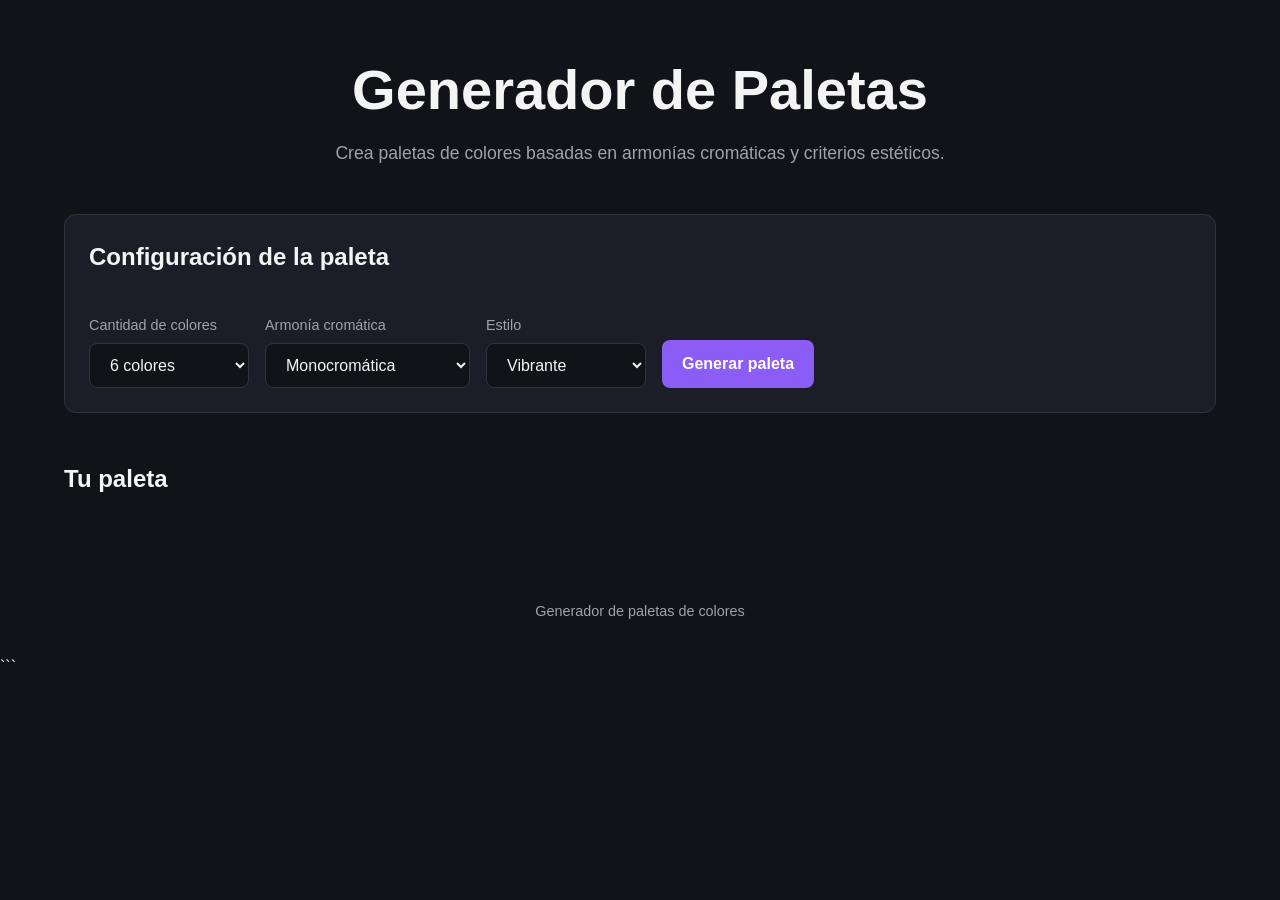
==== index.html @ 0fe21546 "primer commit" ====
<!DOCTYPE html>
<html lang="es">

<head>
    <meta charset="UTF-8">
    <meta name="viewport" content="width=device-width, initial-scale=1.0">

    <title>Generador de Paletas</title>

    <link rel="stylesheet" href="styles.css">
</head>

<body>

    <header>
        <h1>Generador de Paletas</h1>

        <p>
            Crea paletas de colores basadas en armonías cromáticas y criterios estéticos.
        </p>
    </header>

    <main>

        <section aria-labelledby="palette-settings-title">

            <h2 id="palette-settings-title">
                Configuración de la paleta
            </h2>

            <div class="setting">

                <label for="palette-size">
                    Cantidad de colores
                </label>

                <select id="palette-size" name="palette-size">
                    <option value="6">6 colores</option>
                    <option value="8">8 colores</option>
                    <option value="9">9 colores</option>
                </select>

            </div>


            <div class="setting">

                <label for="harmony">
                    Armonía cromática
                </label>

                <select id="harmony" name="harmony">

                    <option value="monochromatic">
                        Monocromática
                    </option>

                    <option value="analogous">
                        Análoga
                    </option>

                    <option value="complementary">
                        Complementaria
                    </option>

                    <option value="split-complementary">
                        Split-complementaria
                    </option>

                    <option value="triadic">
                        Triádica
                    </option>

                    <option value="tetradic">
                        Tetrádica
                    </option>

                </select>

            </div>


            <div class="setting">

                <label for="style">
                    Estilo
                </label>

                <select id="style" name="style">

                    <option value="vibrant">
                        Vibrante
                    </option>

                    <option value="pastel">
                        Pastel
                    </option>

                    <option value="dark">
                        Oscura
                    </option>

                    <option value="light">
                        Clara
                    </option>

                    <option value="muted">
                        Apagada
                    </option>

                </select>

            </div>


            <button type="button" id="generate-button">
                Generar paleta
            </button>

        </section>


        <section aria-labelledby="palette-title">

            <h2 id="palette-title">
                Tu paleta
            </h2>

            <div id="palette" aria-live="polite" aria-label="Colores de la paleta">
                <!-- Los colores serán generados por JavaScript -->
            </div>

        </section>

    </main>


    <footer>

        <p>
            Generador de paletas de colores
        </p>

    </footer>


    <div id="toast" role="status" aria-live="polite" aria-atomic="true">
    </div>


    <script src="script.js"></script>

</body>

</html>
```
---- styles.css ----
/* =========================
   VARIABLES
   ========================= */

:root {
  --background: #111318;
  --surface: #1b1e26;
  --surface-hover: #242832;

  --text: #f4f4f5;
  --text-muted: #a1a1aa;

  --accent: #8b5cf6;
  --accent-hover: #7c3aed;

  --border: #30343d;

  --radius: 0.75rem;
}

/* =========================
   RESET BÁSICO
   ========================= */

* {
  box-sizing: border-box;
  margin: 0;
  padding: 0;
}

body {
  min-height: 100vh;

  background-color: var(--background);
  color: var(--text);

  font-family: Arial, sans-serif;
  line-height: 1.5;
}

/* =========================
   HEADER
   ========================= */

header {
  padding: 3rem 5%;
  text-align: center;
}

header h1 {
  margin-bottom: 0.5rem;
  font-size: clamp(2rem, 5vw, 3.5rem);
}

header p {
  color: var(--text-muted);
  font-size: 1.1rem;
}

/* =========================
   MAIN
   ========================= */

main {
  width: min(90%, 75rem);
  margin: 0 auto;
}

/* =========================
   CONFIGURACIÓN
   ========================= */

section {
  margin-bottom: 3rem;
}

section h2 {
  margin-bottom: 1.5rem;
  font-size: 1.5rem;
}

section:first-child {
  display: flex;
  align-items: end;
  gap: 1rem;
  flex-wrap: wrap;

  padding: 1.5rem;

  background-color: var(--surface);
  border: 0.0625rem solid var(--border);
  border-radius: var(--radius);
}

section:first-child h2 {
  width: 100%;
}

/* =========================
   SELECTOR
   ========================= */

section:first-child div {
  display: flex;
  flex-direction: column;
  gap: 0.4rem;
}

label {
  color: var(--text-muted);
  font-size: 0.9rem;
}

select {
  min-width: 10rem;

  padding: 0.75rem 1rem;

  background-color: var(--background);
  color: var(--text);

  border: 0.0625rem solid var(--border);
  border-radius: 0.5rem;

  font: inherit;
  cursor: pointer;
}

/* =========================
   BOTÓN
   ========================= */

button {
  padding: 0.75rem 1.25rem;

  background-color: var(--accent);
  color: white;

  border: none;
  border-radius: 0.5rem;

  font: inherit;
  font-weight: 600;

  cursor: pointer;

  transition:
    background-color 0.2s ease,
    transform 0.2s ease;
}

button:hover {
  background-color: var(--accent-hover);
  transform: translateY(-0.1rem);
}

button:active {
  transform: translateY(0);
}

/* =========================
   FOCO
   ========================= */

button:focus-visible,
select:focus-visible {
  outline: 0.1875rem solid var(--accent);
  outline-offset: 0.2rem;
}

/* =========================
   PALETA
   ========================= */

#palette {
  display: grid;

  grid-template-columns: repeat(auto-fit, minmax(12rem, 1fr));

  gap: 1rem;
}

/* =========================
   TARJETAS DE COLOR
   ========================= */

.color-card {
  min-height: 15rem;

  display: flex;
  flex-direction: column;
  justify-content: end;

  overflow: hidden;

  background-color: var(--surface);

  border: 0.0625rem solid var(--border);
  border-radius: var(--radius);
}

.color-preview {
  flex: 1;
}

.color-code {
  padding: 1rem;

  background-color: var(--surface);

  font-family: monospace;
  font-size: 1rem;
  font-weight: bold;

  text-align: center;
}

/* =========================
   FOOTER
   ========================= */

footer {
  padding: 2rem 5%;

  color: var(--text-muted);

  text-align: center;
  font-size: 0.9rem;
}

/* =========================
   TOAST
   ========================= */

#toast {
  position: fixed;

  bottom: 2rem;
  left: 50%;

  transform: translateX(-50%);

  padding: 0.75rem 1.25rem;

  background-color: var(--surface);
  color: var(--text);

  border: 0.0625rem solid var(--border);
  border-radius: 0.5rem;

  opacity: 0;
  pointer-events: none;

  transition: opacity 0.3s ease;
}

#toast.visible {
  opacity: 1;
}

/* =========================
   RESPONSIVE
   ========================= */

@media (max-width: 40rem) {
  section:first-child {
    align-items: stretch;
    flex-direction: column;
  }

  section:first-child div,
  select,
  button {
    width: 100%;
  }

  #palette {
    grid-template-columns: 1fr;
  }
}
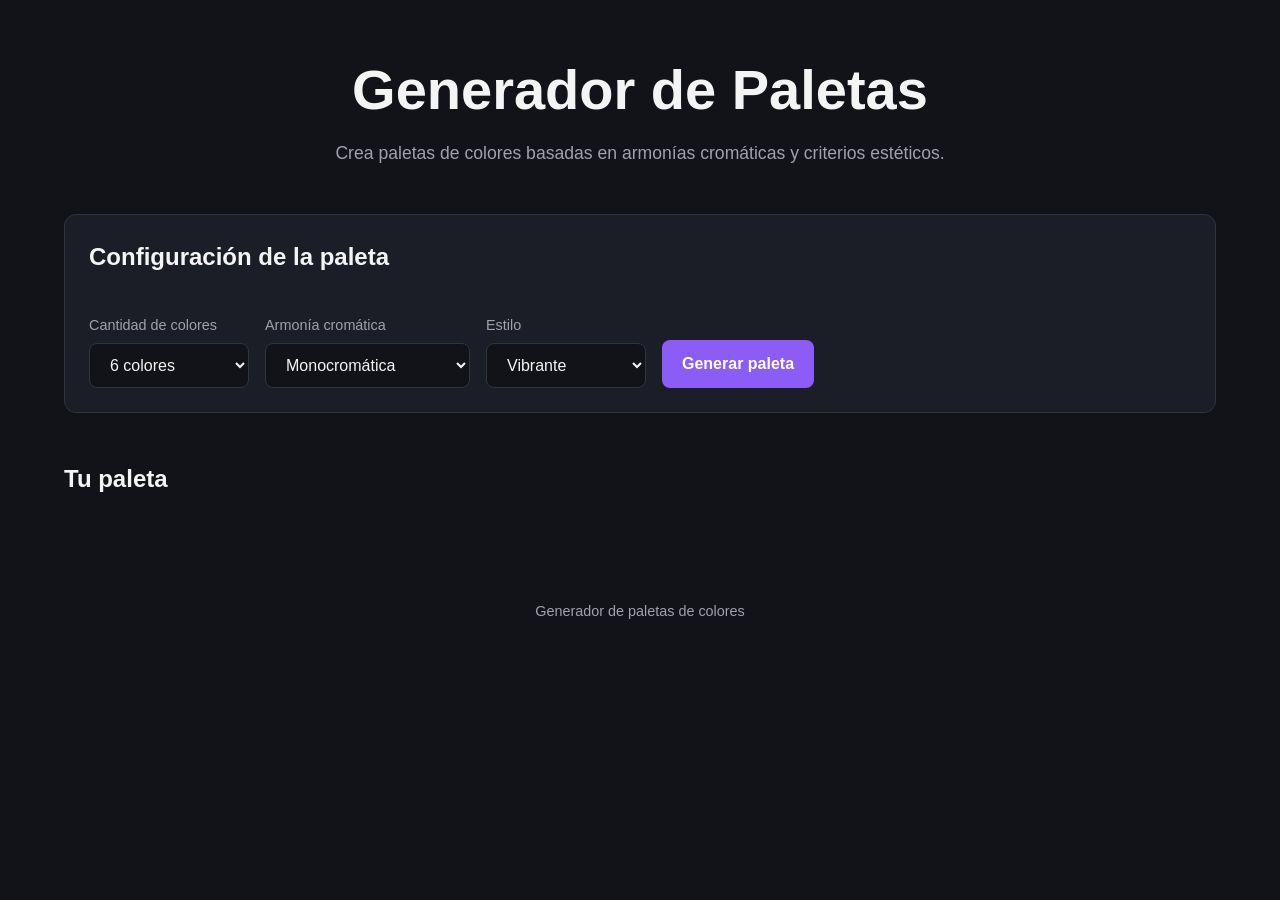
==== commit 71822b9f: "Paleta armónica funcional" ====
--- a/index.html
+++ b/index.html
@@ -63,7 +63,7 @@
                         Complementaria
                     </option>
 
-                    <option value="split-complementary">
+                    <option value="splitComplementary">
                         Split-complementaria
                     </option>
 
@@ -152,5 +152,4 @@
 
 </body>
 
-</html>
-```+</html>
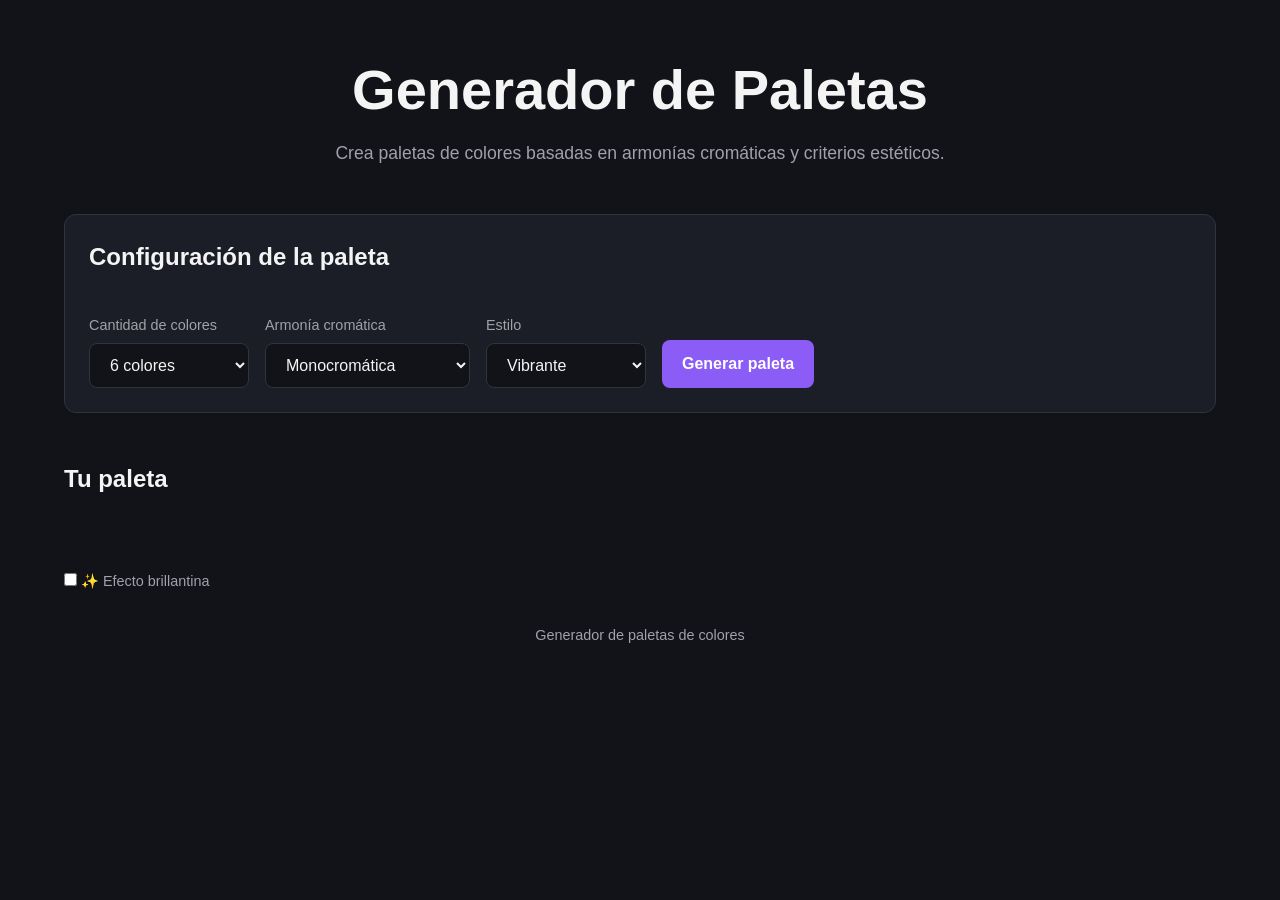
==== commit 8532c206: "Proyecto terminado" ====
--- a/index.html
+++ b/index.html
@@ -75,6 +75,10 @@
                         Tetrádica
                     </option>
 
+                    <option value="random">
+                        Aleatoria
+                    </option>
+
                 </select>
 
             </div>
@@ -132,6 +136,15 @@
 
         </section>
 
+        <div class="glitter-setting">
+
+            <label>
+                <input type="checkbox" id="glitter-toggle">
+                ✨ Efecto brillantina
+            </label>
+
+        </div>
+
     </main>
 
 
--- a/styles.css
+++ b/styles.css
@@ -200,19 +200,31 @@
 }
 
 .color-preview {
+  position: relative;
   flex: 1;
+  min-height: 16rem;
 }
 
 .color-code {
-  padding: 1rem;
+  width: 100%;
+
+  padding: 0.5rem 0.75rem;
 
   background-color: var(--surface);
 
   font-family: monospace;
-  font-size: 1rem;
+  font-size: 0.875rem;
   font-weight: bold;
 
-  text-align: center;
+  text-align: left;
+
+  overflow-wrap: anywhere;
+}
+
+.color-info {
+  display: flex;
+  flex-direction: column;
+  padding: 0.25rem;
 }
 
 /* =========================
@@ -278,3 +290,64 @@
     grid-template-columns: 1fr;
   }
 }
+
+/* 
+hace que estilo desaparezca cuando harmony === "random"y ninguna regla de display pueda sobreescribirlo
+*/
+[hidden] {
+  display: none !important;
+}
+
+/* =========================
+   EFECTO BRILLANTINA
+   ========================= */
+
+.color-preview {
+  position: relative;
+}
+
+.sparkles {
+  position: absolute;
+  inset: 0;
+
+  pointer-events: none;
+}
+
+.sparkle {
+  position: absolute;
+
+  left: var(--x);
+  top: var(--y);
+
+  width: var(--size);
+  aspect-ratio: 1;
+
+  border-radius: 50%;
+
+  background-color: white;
+
+  opacity: 0;
+
+  transform: scale(0.5);
+
+  animation: sparkle var(--duration) ease-in-out infinite;
+
+  animation-delay: var(--delay);
+}
+
+@keyframes sparkle {
+  0% {
+    opacity: 0;
+    transform: scale(0.5);
+  }
+
+  50% {
+    opacity: var(--max-opacity);
+    transform: scale(1.25);
+  }
+
+  100% {
+    opacity: 0;
+    transform: scale(0.5);
+  }
+}
